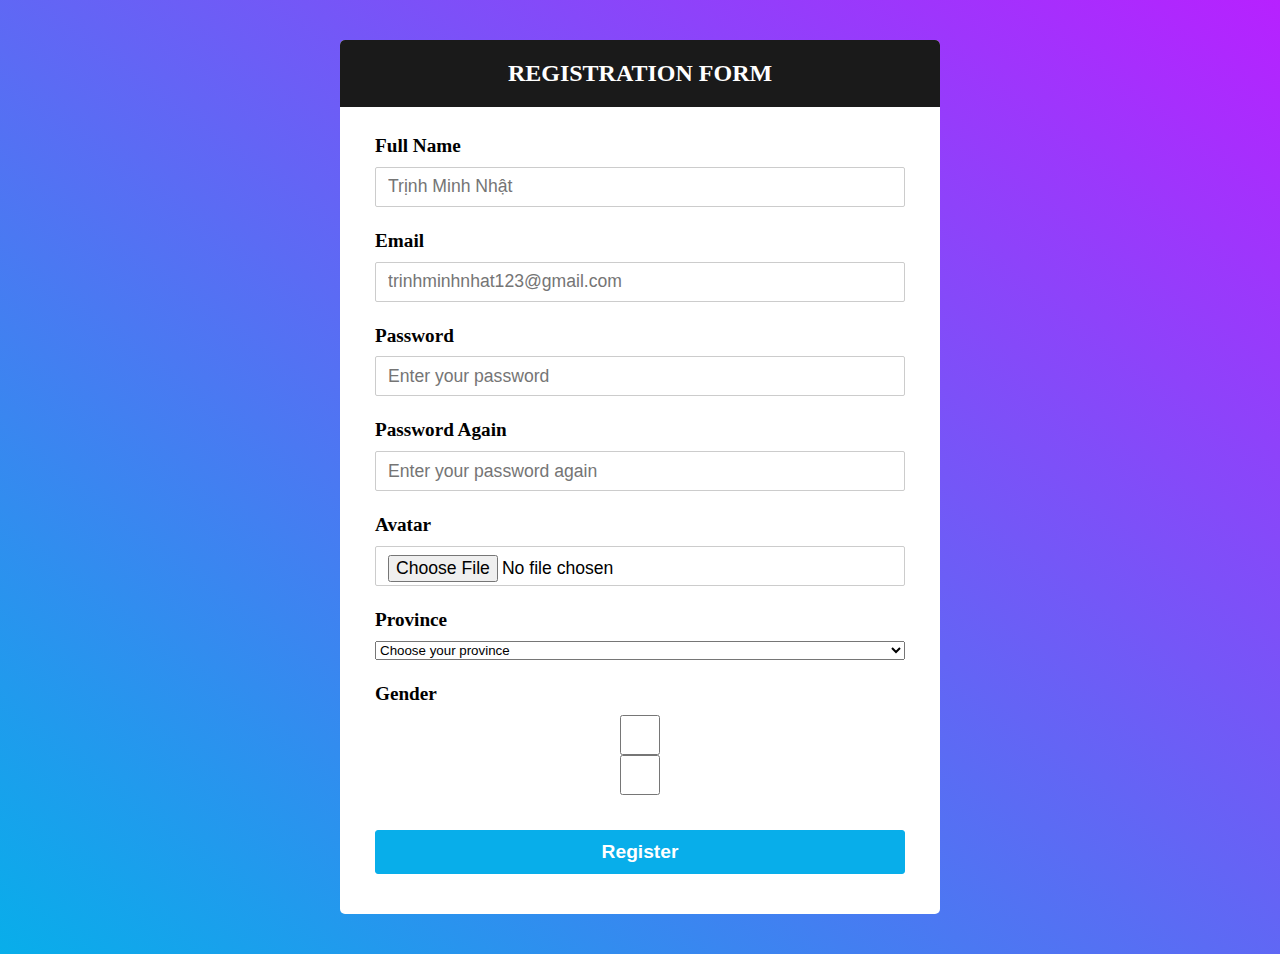
==== index.html @ b9433d76 "+ init project" ====
<!DOCTYPE html>
<html lang="en">
<head>
    <meta charset="UTF-8">
    <meta http-equiv="X-UA-Compatible" content="IE=edge">
    <meta name="viewport" content="width=device-width, initial-scale=1.0">
    <link rel="stylesheet" href="./public/assets/css/style.css">
    <script src="./public/assets/js/app.js"></script>
    <title>Document</title>
</head>
<body>
    <div class="main">
        <div class="card register-form-wrapper">
            <div class="card-heading">
                <h2 class="title">Registration Form</h2>
            </div>
            <div class="card-body">
                <form action="post" id="registrationForm">
                    <div class="form-group">
                        <label class="form-label" for="full_name">Full Name</label>
                        <input id="full_name" class="form-control" type="text" name="full_name" placeholder="Trịnh Minh Nhật">
                        <span class="form-message"></span>
                    </div>
                    <div class="form-group">
                        <label class="form-label" for="email">Email</label>
                        <input id="email" class="form-control" type="text" name="email" placeholder="trinhminhnhat123@gmail.com">
                        <span class="form-message"></span>
                    </div>
                    <div class="form-group">
                        <label class="form-label" for="password">Password</label>
                        <input id="password" class="form-control" type="password" name="password" placeholder="Enter your password">
                        <span class="form-message"></span>
                    </div>
                    <div class="form-group">
                        <label class="form-label" for="password_confirmation">Password Again</label>
                        <input id="password_confirmation" class="form-control" type="password" name="password_confirmation" placeholder="Enter your password again">
                        <span class="form-message"></span>
                    </div>
                    <div class="form-group">
                        <label class="form-label" for="avatar">Avatar</label>
                        <input id="avatar" class="form-control" type="file" name="avatar">
                        <span class="form-message"></span>
                    </div>
                    <div class="form-group">
                        <label class="form-label" for="province">Province</label>
                        <select name="province" id="province">
                            <option value="">Choose your province</option>
                            <option value="Hà Nội">Hà Nội</option>
                            <option value="Hồ Chí Minh">Hồ Chí Minh</option>
                        </select>
                        <span class="form-message"></span>
                    </div>
                    <div class="form-group">
                        <label class="form-label">Gender</label>
                        <input class="form-control" type="checkbox" name="gender" value="male">
                        <input class="form-control" type="checkbox" name="gender" value="female">
                        <span class="form-message"></span>
                    </div>
                    <button class="form-submit">Register</button>
                </form>
            </div>
        </div>
    </div>

    <script>
        Validator({
            form: '#registrationForm',
            formGroupSelector: '.form-group',
            errorSelector: '.form-message',
            rules: [
                Validator.isRequired('#full_name'),
                Validator.isRequired('#email'),
                Validator.isRequired('#province'),
                Validator.isEmail('#email'),
                Validator.minLength('#password', 6),
                Validator.isRequired('#password_confirmation'),
                Validator.isRequired('#avatar'),
                Validator.checkMatching('#password_confirmation', function() {
                    return document.querySelector('.register-form-wrapper #password').value;
                }, 'Password does not match'),
                Validator.isRequired('input[name="gender"]'),
            ], 
            onSubmit(data) {
                console.log('submit', data);
            }
        })
    </script>
</body>
</html>
---- public/assets/css/style.css ----
* {
  margin: 0;
  padding: 0;
  -webkit-box-sizing: border-box;
          box-sizing: border-box;
}

.html {
  color: #333;
  font-size: 62.5%;
  font-family: -apple-system, BlinkMacSystemFont, "Segoe UI", Roboto, Oxygen-Sans, Ubuntu, Cantarell, "Helvetica Neue", sans-serif;
}

.main {
  display: -webkit-box;
  display: -ms-flexbox;
  display: flex;
  -webkit-box-pack: center;
      -ms-flex-pack: center;
          justify-content: center;
  -webkit-box-align: center;
      -ms-flex-align: center;
          align-items: center;
  min-height: 100vh;
  background: -webkit-gradient(linear, left bottom, right top, from(#08aeea), to(#b721ff));
  background: linear-gradient(to top right, #08aeea 0%, #b721ff 100%);
}

.card.register-form-wrapper {
  border-radius: 5px;
  width: 600px;
  min-height: 250px;
  background-color: #fff;
  margin: 40px 0;
}

.card.register-form-wrapper .card-heading {
  background-color: #1a1a1a;
  border-top-left-radius: 5px;
  border-top-right-radius: 5px;
  padding: 20px 0;
}

.card.register-form-wrapper .card-heading .title {
  color: #fff;
  text-align: center;
  text-transform: uppercase;
  font-size: 1.5rem;
}

.card.register-form-wrapper .card-body {
  padding: 25px 35px 40px;
}

.card.register-form-wrapper .card-body .form-group {
  display: -webkit-box;
  display: -ms-flexbox;
  display: flex;
  -webkit-box-orient: vertical;
  -webkit-box-direction: normal;
      -ms-flex-direction: column;
          flex-direction: column;
  margin-bottom: 20px;
}

.card.register-form-wrapper .card-body .form-group.invalid .form-control {
  border-color: #f33a58;
}

.card.register-form-wrapper .card-body .form-group.invalid .form-message {
  margin-top: 5px;
  color: #f33a58;
}

.card.register-form-wrapper .card-body .form-label {
  font-weight: 700;
  padding-bottom: 6px;
  line-height: 1.8rem;
  font-size: 1.2rem;
}

.card.register-form-wrapper .card-body .form-control {
  height: 40px;
  padding: 8px 12px;
  border: 1px solid #ccc;
  border-radius: 2px;
  font-size: 1.1rem;
  outline: none;
}

.card.register-form-wrapper .card-body .form-submit {
  cursor: pointer;
  width: 100%;
  padding: 10px 20px;
  color: #fff;
  outline: none;
  font-size: 1.2rem;
  font-weight: 600;
  border-radius: 3px;
  background-color: #08aeea;
  border: 1px solid #08aeea;
  margin-top: 15px;
}

@media screen and (max-width: 767px) {
  .card.register-form-wrapper {
    width: 80%;
  }
}
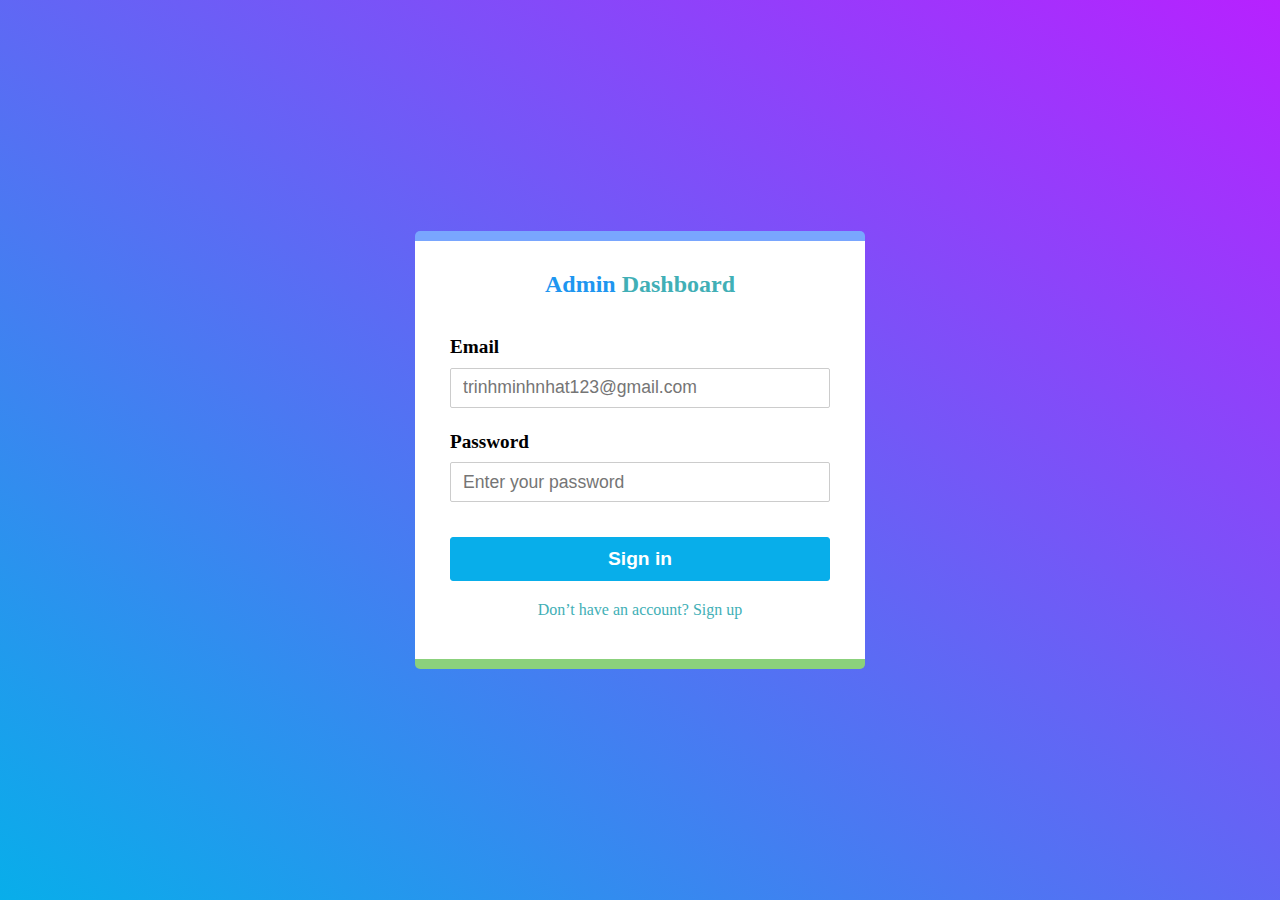
==== commit e76688ac: "+ add validator library for sign in form" ====
--- a/index.html
+++ b/index.html
@@ -5,85 +5,40 @@
     <meta http-equiv="X-UA-Compatible" content="IE=edge">
     <meta name="viewport" content="width=device-width, initial-scale=1.0">
     <link rel="stylesheet" href="./public/assets/css/style.css">
-    <script src="./public/assets/js/app.js"></script>
-    <title>Document</title>
+    <script src="./public/assets/js/validator2.js"></script>
+    <title>Sign In</title>
 </head>
 <body>
     <div class="main">
-        <div class="card register-form-wrapper">
+        <div class="card login-form-wrapper">
             <div class="card-heading">
-                <h2 class="title">Registration Form</h2>
+                <h2 class="title">Admin <span>Dashboard</span></h2>
             </div>
             <div class="card-body">
-                <form action="post" id="registrationForm">
-                    <div class="form-group">
-                        <label class="form-label" for="full_name">Full Name</label>
-                        <input id="full_name" class="form-control" type="text" name="full_name" placeholder="Trịnh Minh Nhật">
-                        <span class="form-message"></span>
-                    </div>
+                <form action="post" id="signInForm">
                     <div class="form-group">
                         <label class="form-label" for="email">Email</label>
-                        <input id="email" class="form-control" type="text" name="email" placeholder="trinhminhnhat123@gmail.com">
+                        <input id="email" class="form-control" rules="required|email" type="text" name="email" placeholder="trinhminhnhat123@gmail.com">
                         <span class="form-message"></span>
                     </div>
                     <div class="form-group">
                         <label class="form-label" for="password">Password</label>
-                        <input id="password" class="form-control" type="password" name="password" placeholder="Enter your password">
+                        <input id="password" class="form-control" rules="required|min:3" type="password" name="password" placeholder="Enter your password">
                         <span class="form-message"></span>
                     </div>
-                    <div class="form-group">
-                        <label class="form-label" for="password_confirmation">Password Again</label>
-                        <input id="password_confirmation" class="form-control" type="password" name="password_confirmation" placeholder="Enter your password again">
-                        <span class="form-message"></span>
-                    </div>
-                    <div class="form-group">
-                        <label class="form-label" for="avatar">Avatar</label>
-                        <input id="avatar" class="form-control" type="file" name="avatar">
-                        <span class="form-message"></span>
-                    </div>
-                    <div class="form-group">
-                        <label class="form-label" for="province">Province</label>
-                        <select name="province" id="province">
-                            <option value="">Choose your province</option>
-                            <option value="Hà Nội">Hà Nội</option>
-                            <option value="Hồ Chí Minh">Hồ Chí Minh</option>
-                        </select>
-                        <span class="form-message"></span>
-                    </div>
-                    <div class="form-group">
-                        <label class="form-label">Gender</label>
-                        <input class="form-control" type="checkbox" name="gender" value="male">
-                        <input class="form-control" type="checkbox" name="gender" value="female">
-                        <span class="form-message"></span>
-                    </div>
-                    <button class="form-submit">Register</button>
+                    <button class="form-submit">Sign in</button>
+                    <a class="form-link" href="/register.html">Don’t have an account? Sign up</a>
                 </form>
             </div>
         </div>
     </div>
 
     <script>
-        Validator({
-            form: '#registrationForm',
-            formGroupSelector: '.form-group',
-            errorSelector: '.form-message',
-            rules: [
-                Validator.isRequired('#full_name'),
-                Validator.isRequired('#email'),
-                Validator.isRequired('#province'),
-                Validator.isEmail('#email'),
-                Validator.minLength('#password', 6),
-                Validator.isRequired('#password_confirmation'),
-                Validator.isRequired('#avatar'),
-                Validator.checkMatching('#password_confirmation', function() {
-                    return document.querySelector('.register-form-wrapper #password').value;
-                }, 'Password does not match'),
-                Validator.isRequired('input[name="gender"]'),
-            ], 
-            onSubmit(data) {
-                console.log('submit', data);
-            }
-        })
+        let loginForm = new Validator('#signInForm');
+
+        loginForm.onSubmit = function(formData) {
+            console.log('formData: ', formData);
+        }
     </script>
 </body>
 </html>--- a/public/assets/css/style.css
+++ b/public/assets/css/style.css
@@ -26,6 +26,64 @@
   background: linear-gradient(to top right, #08aeea 0%, #b721ff 100%);
 }
 
+.form-group {
+  display: -webkit-box;
+  display: -ms-flexbox;
+  display: flex;
+  -webkit-box-orient: vertical;
+  -webkit-box-direction: normal;
+      -ms-flex-direction: column;
+          flex-direction: column;
+  margin-bottom: 20px;
+}
+
+.form-group.invalid .form-control {
+  border-color: #f33a58;
+}
+
+.form-group.invalid .form-message {
+  margin-top: 5px;
+  color: #f33a58;
+}
+
+.form-label {
+  font-weight: 700;
+  padding-bottom: 6px;
+  line-height: 1.8rem;
+  font-size: 1.2rem;
+}
+
+.form-control {
+  height: 40px;
+  padding: 8px 12px;
+  border: 1px solid #ccc;
+  border-radius: 2px;
+  font-size: 1.1rem;
+  outline: none;
+}
+
+.form-submit {
+  cursor: pointer;
+  width: 100%;
+  padding: 10px 20px;
+  color: #fff;
+  outline: none;
+  font-size: 1.2rem;
+  font-weight: 600;
+  border-radius: 3px;
+  background-color: #08aeea;
+  border: 1px solid #08aeea;
+  margin-top: 15px;
+}
+
+.form-link {
+  display: block;
+  margin-top: 20px;
+  text-align: center;
+  text-decoration: none;
+  color: #41afb6;
+}
+
 .card.register-form-wrapper {
   border-radius: 5px;
   width: 600px;
@@ -52,57 +110,35 @@
   padding: 25px 35px 40px;
 }
 
-.card.register-form-wrapper .card-body .form-group {
-  display: -webkit-box;
-  display: -ms-flexbox;
-  display: flex;
-  -webkit-box-orient: vertical;
-  -webkit-box-direction: normal;
-      -ms-flex-direction: column;
-          flex-direction: column;
-  margin-bottom: 20px;
+.card.login-form-wrapper {
+  border-radius: 5px;
+  width: 450px;
+  background-color: #fff;
+  margin: 40px 0;
+  border-top: 10px solid #79a6fe;
+  border-bottom: 10px solid #8BD17C;
 }
 
-.card.register-form-wrapper .card-body .form-group.invalid .form-control {
-  border-color: #f33a58;
+.card.login-form-wrapper .card-heading {
+  margin: 30px 0 10px;
+  text-align: center;
 }
 
-.card.register-form-wrapper .card-body .form-group.invalid .form-message {
-  margin-top: 5px;
-  color: #f33a58;
+.card.login-form-wrapper .card-heading .title {
+  color: #1e96f0;
+  font-size: 1.5rem;
 }
 
-.card.register-form-wrapper .card-body .form-label {
-  font-weight: 700;
-  padding-bottom: 6px;
-  line-height: 1.8rem;
-  font-size: 1.2rem;
+.card.login-form-wrapper .card-heading .title span {
+  color: #41afb6;
 }
 
-.card.register-form-wrapper .card-body .form-control {
-  height: 40px;
-  padding: 8px 12px;
-  border: 1px solid #ccc;
-  border-radius: 2px;
-  font-size: 1.1rem;
-  outline: none;
-}
-
-.card.register-form-wrapper .card-body .form-submit {
-  cursor: pointer;
-  width: 100%;
-  padding: 10px 20px;
-  color: #fff;
-  outline: none;
-  font-size: 1.2rem;
-  font-weight: 600;
-  border-radius: 3px;
-  background-color: #08aeea;
-  border: 1px solid #08aeea;
-  margin-top: 15px;
+.card.login-form-wrapper .card-body {
+  padding: 25px 35px 40px;
 }
 
 @media screen and (max-width: 767px) {
+  .card.login-form-wrapper,
   .card.register-form-wrapper {
     width: 80%;
   }
